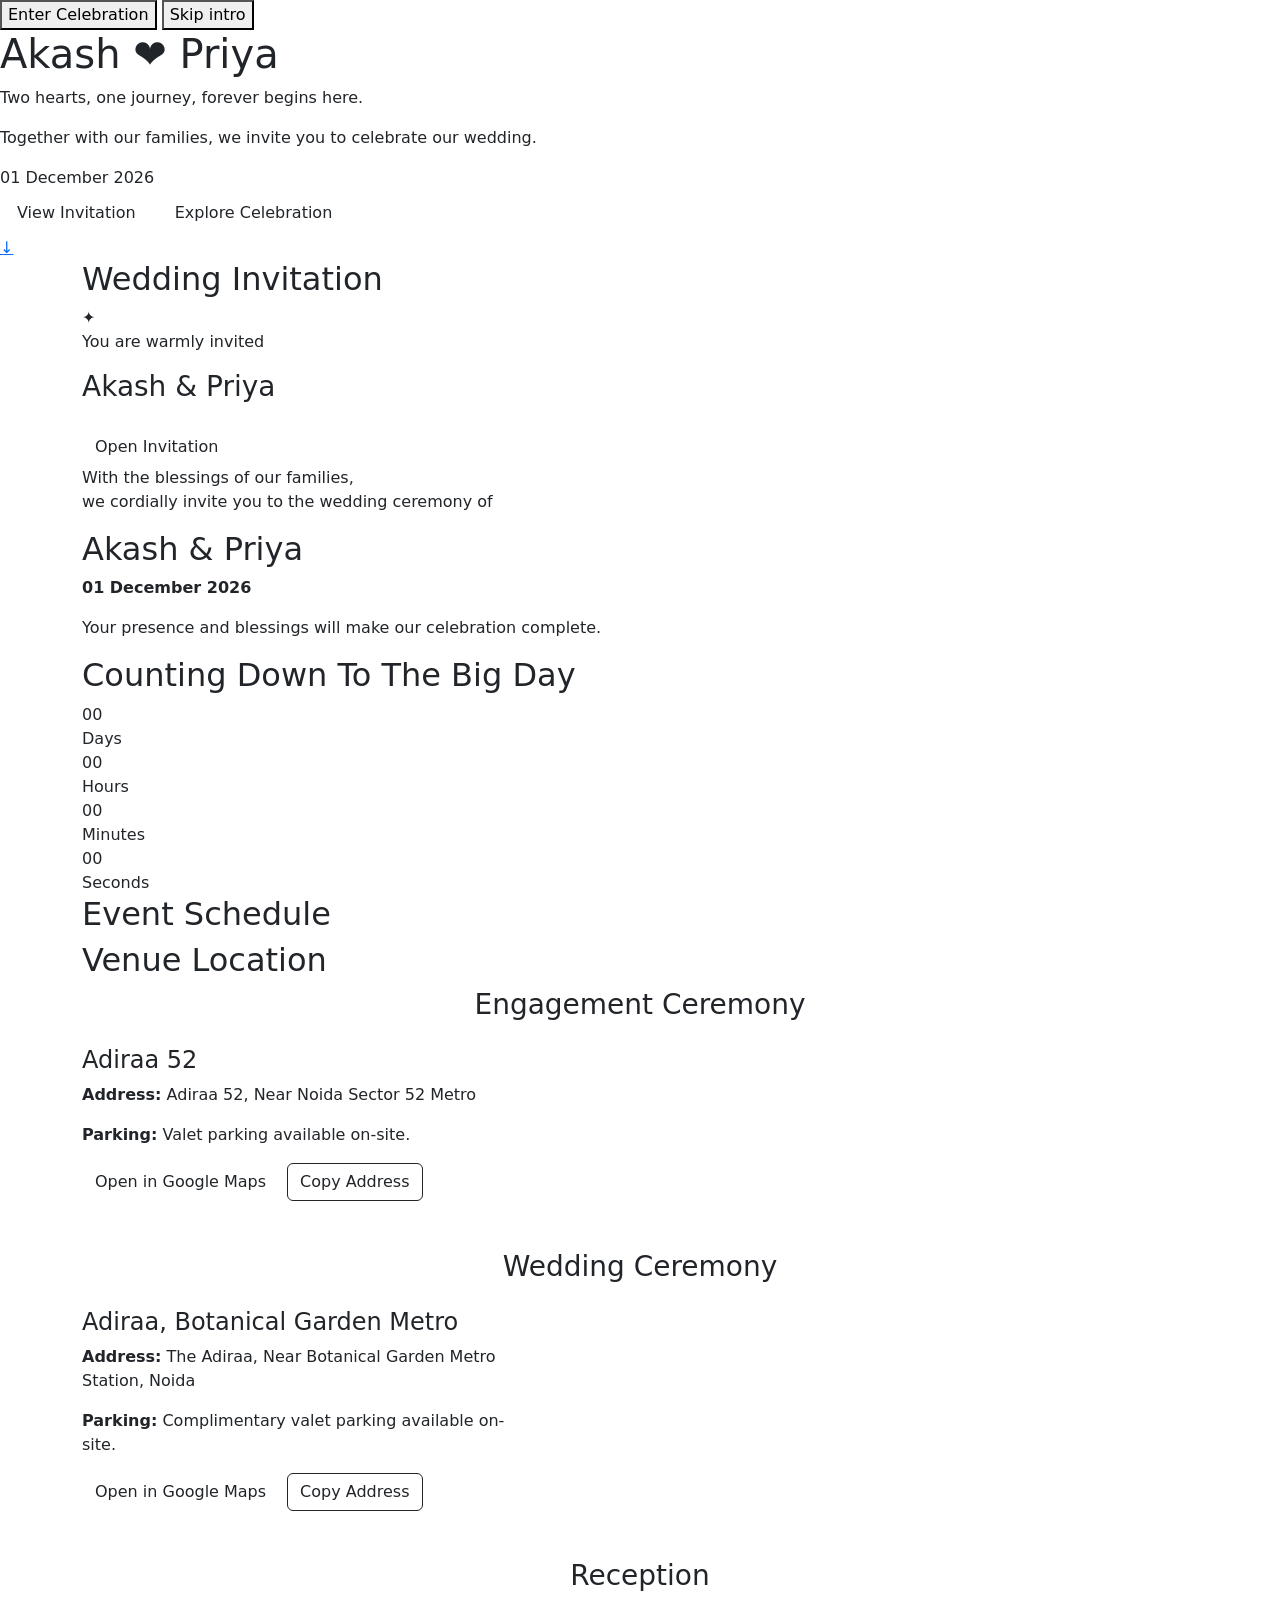
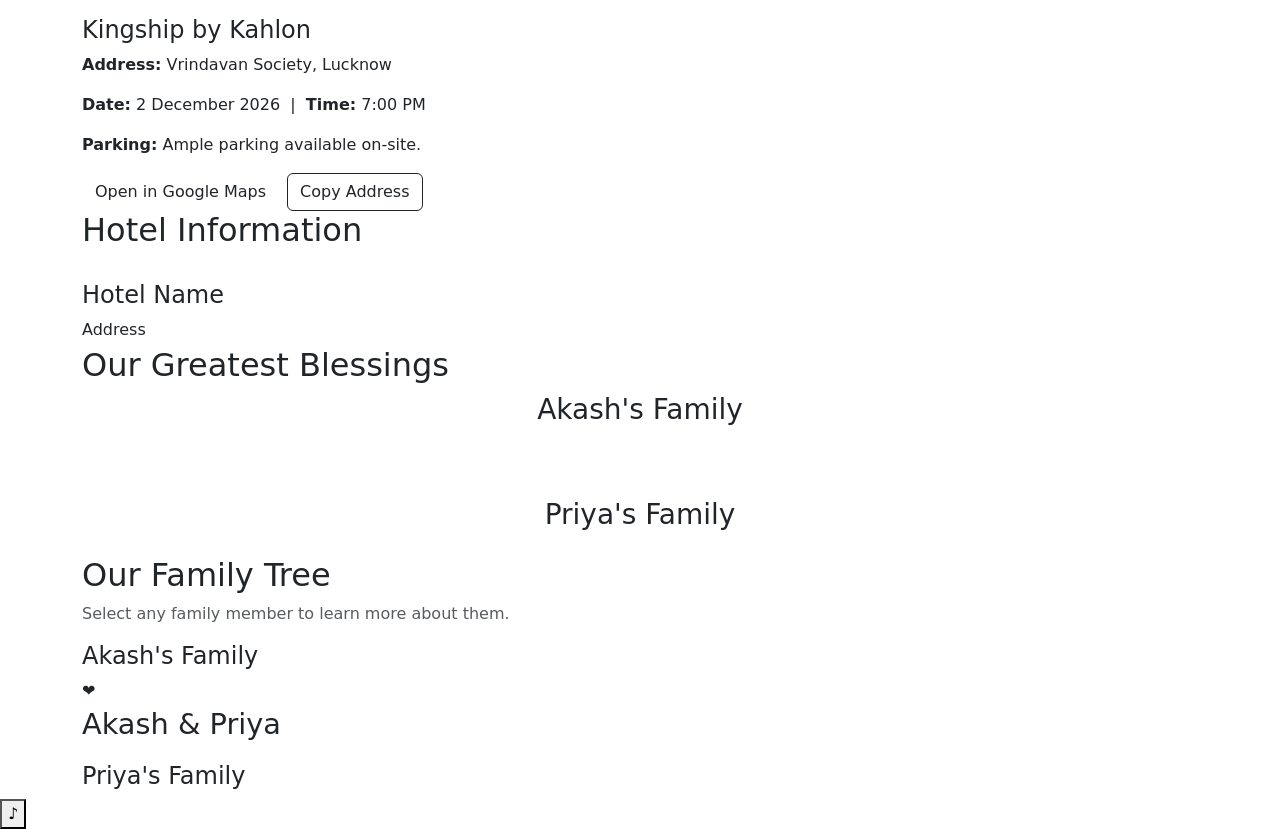
==== src/main/resources/templates/index.html @ e8a9f4a1 "Initial commit~" ====
<!DOCTYPE html>
<html lang="en" xmlns:th="http://www.thymeleaf.org">
<head>
    <meta charset="UTF-8">
    <meta name="viewport" content="width=device-width, initial-scale=1.0">
    <title>Akash &amp; Priya | Wedding Celebration</title>

    <!-- Preload the two above-the-fold images (Om splash + moonlight hero) -->
    <link rel="preload" as="image" th:href="@{/images/om-background.png}">
    <link rel="preload" as="image" th:href="@{/images/couple/moonlight-phera.jpg}">

    <link rel="stylesheet" href="https://cdn.jsdelivr.net/npm/bootstrap@5.3.3/dist/css/bootstrap.min.css">
    <link rel="stylesheet" th:href="@{/css/style.css}">
    <link rel="stylesheet" th:href="@{/css/animations.css}">
</head>
<body>

<!-- ===================== OM OPENING SPLASH ===================== -->
<!-- Full-screen intro. Decorative layers are aria-hidden; the actions are real buttons. -->
<div id="omSplash" class="om-splash" role="dialog" aria-label="Welcome to Akash and Priya's wedding celebration">
    <div class="om-splash-bg" aria-hidden="true"></div>
    <div class="om-splash-glow" aria-hidden="true"></div>
    <div class="om-particles" aria-hidden="true"></div>
    <div class="om-splash-actions">
        <button type="button" id="enterCelebrationBtn" class="btn-enter-celebration">Enter Celebration</button>
        <button type="button" id="skipIntroBtn" class="btn-skip-intro" aria-label="Skip introduction and go to the main page">Skip intro</button>
    </div>
</div>

<!-- ===================== NAVBAR ===================== -->
<nav th:replace="~{fragments/navbar :: navbar}"></nav>

<!-- ===================== 1. HERO (Moonlight Phera) ===================== -->
<section id="hero" class="hero-section">
    <div class="hero-bg" aria-hidden="true"></div>
    <div class="hero-om" aria-hidden="true"></div>
    <div class="stars-container" id="starsContainer" aria-hidden="true"></div>
    <div class="hero-content">
        <h1 class="couple-names name-reveal">Akash <span class="heart-inline">&#10084;&#65039;</span> Priya</h1>
        <p class="tagline name-reveal" style="animation-delay:0.5s;">Two hearts, one journey, forever begins here.</p>
        <p class="invite-text name-reveal" style="animation-delay:0.7s;">Together with our families, we invite you to celebrate our wedding.</p>
        <div class="wedding-date-badge name-reveal" style="animation-delay:0.9s;" th:if="${weddingDateDisplay != null}">
            <span th:text="${#temporals.format(weddingDateDisplay, 'dd MMMM yyyy')}">01 December 2026</span>
        </div>
        <div class="name-reveal" style="animation-delay:1.1s;">
            <a href="#invitation" class="btn btn-gold m-1">View Invitation</a>
            <a href="#events" class="btn btn-outline-gold m-1">Explore Celebration</a>
        </div>
        <a href="#invitation" class="hero-scroll-indicator name-reveal" style="animation-delay:1.3s;" aria-label="Scroll to explore">
            <span aria-hidden="true">&#8595;</span>
        </a>
    </div>
</section>

<!-- ===================== 2. INVITATION (luxury reveal) ===================== -->
<section id="invitation" class="section">
    <div class="container">
        <div class="section-title" data-reveal="fade-up">
            <h2>Wedding Invitation</h2>
        </div>

        <div id="invitationWrapper" class="invitation-wrapper" data-reveal="fade-up">
            <!-- Cover (shown only when JS seals the card) -->
            <div class="invitation-cover">
                <div class="invitation-seal" aria-hidden="true">&#10022;</div>
                <p>You are warmly invited</p>
                <h3 class="invitation-cover-title">Akash &amp; Priya</h3>
                <button type="button" id="openInvitationBtn" class="btn btn-gold mt-3">Open Invitation</button>
            </div>

            <!-- Actual invitation content: real, selectable text; visible if JS is disabled -->
            <div class="invitation-content">
                <div class="invitation-card">
                    <p>With the blessings of our families,<br>we cordially invite you to the wedding ceremony of</p>
                    <h2 class="couple-names">Akash &amp; Priya</h2>
                    <p th:if="${weddingDateDisplay != null}">
                        <strong th:text="${#temporals.format(weddingDateDisplay, 'dd MMMM yyyy')}">01 December 2026</strong>
                    </p>
                    <p>Your presence and blessings will make our celebration complete.</p>
                </div>
            </div>
        </div>
    </div>
</section>

<!-- ===================== 3. COUNTDOWN (premium glass) ===================== -->
<section id="countdown" class="section countdown-section">
    <div class="container">
        <div class="section-title" data-reveal="fade-up">
            <h2>Counting Down To The Big Day</h2>
        </div>

        <div id="countdownTimer" th:attr="data-wedding-date=${weddingDateIso}" class="countdown-glass" data-reveal="scale">
            <div class="countdown-unit">
                <div class="countdown-digit-wrap"><span class="countdown-digit" id="cd-days">00</span></div>
                <div class="countdown-label">Days</div>
            </div>
            <div class="countdown-unit">
                <div class="countdown-digit-wrap"><span class="countdown-digit" id="cd-hours">00</span></div>
                <div class="countdown-label">Hours</div>
            </div>
            <div class="countdown-unit">
                <div class="countdown-digit-wrap"><span class="countdown-digit" id="cd-minutes">00</span></div>
                <div class="countdown-label">Minutes</div>
            </div>
            <div class="countdown-unit">
                <div class="countdown-digit-wrap"><span class="countdown-digit" id="cd-seconds">00</span></div>
                <div class="countdown-label">Seconds</div>
            </div>
        </div>
        <p id="countdownComplete" class="countdown-complete-msg" hidden></p>
    </div>
</section>

<!-- ===================== 4. EVENT SCHEDULE ===================== -->
<section id="events" class="section section-alt">
    <div class="container">
        <div class="section-title" data-reveal="fade-up">
            <h2>Event Schedule</h2>
        </div>
        <div class="row g-4">
            <div class="col-md-6 col-lg-3" th:each="event, iter : ${events}"
                 data-reveal="fade-up" th:attr="data-reveal-delay=${iter.index % 4 + 1}">
                <div th:replace="~{fragments/event-card :: event-card(${event})}"></div>
            </div>
        </div>
    </div>
</section>

<!-- ===================== 5. VENUE ===================== -->
<section id="venue" class="section">
    <div class="container">
        <div class="section-title" data-reveal="fade-up">
            <h2>Venue Location</h2>
        </div>

        <h3 class="text-center mb-4" style="color: var(--color-dusty-rose);">Engagement Ceremony</h3>
        <div class="row align-items-center g-4 mb-5">
            <div class="col-md-5" data-reveal="fade-right">
                <h4>Adiraa 52</h4>
                <p><strong>Address:</strong> Adiraa 52, Near Noida Sector 52 Metro</p>
                <p><strong>Parking:</strong> Valet parking available on-site.</p>
                <div class="d-flex gap-2 flex-wrap mt-3">
                    <a href="https://maps.google.com/?q=Adiraa+52+Noida+Sector+52+Metro" target="_blank" class="btn btn-gold">Open in Google Maps</a>
                    <button type="button" class="btn btn-outline-gold" style="color: var(--color-maroon); border-color: var(--color-gold);"
                            onclick="navigator.clipboard.writeText('Adiraa 52, Noida Sector 52 Metro'); this.textContent='Address Copied!'">
                        Copy Address
                    </button>
                </div>
            </div>
            <div class="col-md-7" data-reveal="fade-left">
                <iframe class="map-frame" title="Map to Adiraa 52 engagement venue"
                        src="https://www.google.com/maps?q=Adiraa+52+Noida+Sector+52+Metro&output=embed"
                        loading="lazy" referrerpolicy="no-referrer-when-downgrade"></iframe>
            </div>
        </div>

        <h3 class="text-center mb-4" style="color: var(--color-dusty-rose);">Wedding Ceremony</h3>
        <div class="row align-items-center g-4 mb-5">
            <div class="col-md-5" data-reveal="fade-right">
                <h4>Adiraa, Botanical Garden Metro</h4>
                <p><strong>Address:</strong> The Adiraa, Near Botanical Garden Metro Station, Noida</p>
                <p><strong>Parking:</strong> Complimentary valet parking available on-site.</p>
                <div class="d-flex gap-2 flex-wrap mt-3">
                    <a href="https://maps.google.com/?q=Adiraa+Botanical+Garden+Metro" target="_blank" class="btn btn-gold">Open in Google Maps</a>
                    <button type="button" class="btn btn-outline-gold" style="color: var(--color-maroon); border-color: var(--color-gold);"
                            onclick="navigator.clipboard.writeText('Adiraa, Near Botanical Garden Metro Station, Noida'); this.textContent='Address Copied!'">
                        Copy Address
                    </button>
                </div>
            </div>
            <div class="col-md-7" data-reveal="fade-left">
                <iframe class="map-frame" title="Map to Adiraa wedding venue near Botanical Garden Metro"
                        src="https://www.google.com/maps?q=Botanical+Garden+Metro+Station+Noida&output=embed"
                        loading="lazy" referrerpolicy="no-referrer-when-downgrade"></iframe>
            </div>
        </div>

        <h3 class="text-center mb-4" style="color: var(--color-dusty-rose);">Reception</h3>
        <div class="row align-items-center g-4">
            <div class="col-md-5" data-reveal="fade-right">
                <h4>Kingship by Kahlon</h4>
                <p><strong>Address:</strong> Vrindavan Society, Lucknow</p>
                <p><strong>Date:</strong> 2 December 2026 &nbsp;|&nbsp; <strong>Time:</strong> 7:00 PM</p>
                <p><strong>Parking:</strong> Ample parking available on-site.</p>
                <div class="d-flex gap-2 flex-wrap mt-3">
                    <a href="https://maps.google.com/?q=Kingship+by+Kahlon+Vrindavan+Society+Lucknow" target="_blank" class="btn btn-gold">Open in Google Maps</a>
                    <button type="button" class="btn btn-outline-gold" style="color: var(--color-maroon); border-color: var(--color-gold);"
                            onclick="navigator.clipboard.writeText('Kingship by Kahlon, Vrindavan Society, Lucknow'); this.textContent='Address Copied!'">
                        Copy Address
                    </button>
                </div>
            </div>
            <div class="col-md-7" data-reveal="fade-left">
                <iframe class="map-frame" title="Map to Kingship by Kahlon reception venue"
                        src="https://www.google.com/maps?q=Kingship+by+Kahlon+Vrindavan+Society+Lucknow&output=embed"
                        loading="lazy" referrerpolicy="no-referrer-when-downgrade"></iframe>
            </div>
        </div>
    </div>
</section>



<!-- ===================== 6. HOTEL INFORMATION ===================== -->
<section id="stay" class="section section-alt">
    <div class="container">
        <div class="section-title" data-reveal="fade-up">
            <h2>Hotel Information</h2>
        </div>
        <div class="row g-4">
            <div class="col-md-6 col-lg-4" th:each="hotel, iter : ${hotels}"
                 data-reveal="fade-up" th:attr="data-reveal-delay=${iter.index % 3 + 1}">
                <div class="wedding-card">
                    <div class="event-card-img-wrap">
                        <img th:src="@{'/images/events/' + ${hotel.imageName}}" th:alt="${hotel.name}" loading="lazy"
                             onerror="this.src='https://placehold.co/400x250/c9a227/3b2a20?text=Hotel'"/>
                    </div>
                    <div class="card-body">
                        <h4 th:text="${hotel.name}">Hotel Name</h4>
                        <p class="mb-1" th:text="${hotel.address}">Address</p>
                    </div>
                </div>
            </div>
        </div>
    </div>
</section>

<!-- ===================== 7. FAMILY INTRODUCTION (Our Greatest Blessings) ===================== -->
<section id="family" class="section">
    <div class="container">
        <div class="section-title" data-reveal="fade-up">
            <h2>Our Greatest Blessings</h2>
        </div>
        <h3 class="text-center mb-4" style="color: var(--color-dusty-rose);">Akash's Family</h3>
        <div class="row g-3 mb-5">
            <div th:each="member, iter : ${akashFamilyIntro}" class="col-6 col-md-4 col-lg-3"
                 data-reveal="scale" th:attr="data-reveal-delay=${iter.index % 4 + 1}">
                <div th:replace="~{fragments/family-card :: family-card(${member})}"></div>
            </div>
        </div>
        <h3 class="text-center mb-4" style="color: var(--color-dusty-rose);">Priya's Family</h3>
        <div class="row g-3">
            <div th:each="member, iter : ${priyaFamilyIntro}" class="col-6 col-md-4 col-lg-3"
                 data-reveal="scale" th:attr="data-reveal-delay=${iter.index % 4 + 1}">
                <div th:replace="~{fragments/family-card :: family-card(${member})}"></div>
            </div>
        </div>
    </div>
</section>

<!-- ===================== 8. INTERACTIVE FAMILY TREE ===================== -->
<section id="family-tree" class="section section-alt">
    <div class="container">
        <div class="section-title" data-reveal="fade-up">
            <h2>Our Family Tree</h2>
            <p class="text-muted">Select any family member to learn more about them.</p>
        </div>
        <div class="family-tree-container" data-reveal="fade-up">
            <div class="family-tree-side">
                <h4>Akash's Family</h4>
                <div th:each="root : ${akashFamilyTree}">
                    <div th:insert="~{fragments/family-tree-node :: renderNode(${root})}"></div>
                </div>
            </div>
            <div class="couple-center-node">
                <div class="heart" aria-hidden="true">&#10084;&#65039;</div>
                <p class="script-font" style="font-size: 1.8rem; color: var(--color-maroon);">Akash &amp; Priya</p>
            </div>
            <div class="family-tree-side">
                <h4>Priya's Family</h4>
                <div th:each="root : ${priyaFamilyTree}">
                    <div th:insert="~{fragments/family-tree-node :: renderNode(${root})}"></div>
                </div>
            </div>
        </div>
    </div>
</section>


<!-- Family member modal (populated via JS on tree node activation) -->
<div class="modal fade" id="familyMemberModal" tabindex="-1" aria-labelledby="familyModalName" aria-hidden="true">
    <div class="modal-dialog modal-dialog-centered">
        <div class="modal-content" style="border: 2px solid var(--color-gold); border-radius: 14px;">
            <div class="modal-header" style="border-bottom: 1px solid var(--color-gold);">
                <h5 class="modal-title" id="familyModalName">Name</h5>
                <button type="button" class="btn-close" data-bs-dismiss="modal" aria-label="Close family member details"></button>
            </div>
            <div class="modal-body text-center">
                <img id="familyModalPhoto" src="" alt="Family member photo" style="width: 120px; height: 120px; object-fit: cover; border-radius: 50%; border: 3px solid var(--color-gold); margin-bottom: 15px;">
                <p class="mb-1"><strong>Relationship:</strong> <span id="familyModalRelationship"></span></p>
                <p class="mb-1"><strong>Side:</strong> <span id="familyModalSide"></span></p>
                <p id="familyModalDescription"></p>
            </div>
        </div>
    </div>
</div>

<!-- ===================== 9. PHOTO GALLERY ===================== -->
<!-- TODO: Gallery section temporarily hidden, re-enable later -->
<section id="gallery" class="section" style="display:none;">
    <div class="container">
        <div class="section-title" data-reveal="fade-up">
            <h2>Photo Gallery / Our Moments</h2>
        </div>
        <div class="text-center" data-reveal="fade-up">
            <button class="gallery-filter-btn active" data-category="all">All</button>
            <button class="gallery-filter-btn" data-category="Our Story">Our Story</button>
            <button class="gallery-filter-btn" data-category="Family">Family</button>
            <button class="gallery-filter-btn" data-category="Wedding Moments">Wedding Moments</button>
        </div>
        <div class="gallery-grid">
            <div class="gallery-item" th:each="img : ${galleryImages}" th:attr="data-category=${img.category}"
                 data-reveal="fade-up">
                <img th:src="${img.imagePath}" th:alt="${img.caption}" th:attr="data-caption=${img.caption}" loading="lazy"
                     onerror="this.src='https://placehold.co/400x300/6b0f1a/f8f1e2?text=Photo'"/>
            </div>
        </div>
    </div>
</section>

<!-- Gallery lightbox modal -->
<div class="modal fade" id="galleryLightboxModal" tabindex="-1" aria-label="Enlarged photo" aria-hidden="true">
    <div class="modal-dialog modal-dialog-centered modal-lg">
        <div class="modal-content" style="background: transparent; border: none;">
            <img id="lightboxImage" src="" alt="Enlarged gallery photo" style="width: 100%; border-radius: 10px;">
            <p id="lightboxCaption" class="text-center mt-2" style="color: var(--color-ivory);"></p>
        </div>
    </div>
</div>

<!-- ===================== 10. MEMORY WALL ===================== -->
<!-- TODO: Memory Wall section temporarily hidden, re-enable later -->
<section id="memory-wall" class="section section-alt" style="display:none;">
    <div class="container">
        <div class="section-title" data-reveal="fade-up">
            <h2>Memory Wall</h2>
            <p class="text-muted">Leave your wishes and photos for Akash &amp; Priya.</p>
        </div>

        <div th:if="${memorySuccess}" class="alert alert-success memory-form" th:text="${memorySuccess}"></div>
        <div th:if="${memoryError}" class="alert alert-danger memory-form" th:text="${memoryError}"></div>

        <form class="memory-form" data-reveal="fade-up" th:action="@{/memory-wall/submit}" method="post" enctype="multipart/form-data">
            <div class="mb-3">
                <label class="form-label" for="mw-guestName">Guest Name</label>
                <input type="text" class="form-control" id="mw-guestName" name="guestName" required>
            </div>
            <div class="mb-3">
                <label class="form-label" for="mw-relationship">Relationship</label>
                <input type="text" class="form-control" id="mw-relationship" name="relationship" placeholder="e.g. College Friend">
            </div>
            <div class="mb-3">
                <label class="form-label" for="mw-message">Message</label>
                <textarea class="form-control" id="mw-message" name="message" rows="4" required></textarea>
            </div>
            <div class="mb-3" style="display:none;"> <!-- TODO: file upload temporarily hidden, re-enable later -->
                <label class="form-label" for="mw-file">Upload Photo (optional, max 10MB)</label>
                <input type="file" class="form-control" id="mw-file" name="file" accept="image/jpeg,image/png,image/webp">
            </div>
            <button type="submit" class="btn btn-gold w-100">Submit Memory</button>
        </form>

        <div class="row">
            <div class="col-md-6" th:each="post : ${memoryPosts}">
                <div th:replace="~{fragments/memory-card :: memory-card(${post})}"></div>
            </div>
            <p class="text-center text-muted" th:if="${#lists.isEmpty(memoryPosts)}">No memories yet. Be the first to share!</p>
        </div>
    </div>
</section>

<!-- ===================== 11. FOOTER ===================== -->
<footer th:replace="~{fragments/footer :: footer}"></footer>

<!-- ===================== OPTIONAL MUSIC (only if the audio file exists) ===================== -->
<th:block th:if="${musicAvailable}">
    <audio id="bgMusic" th:src="@{/audio/wedding-instrumental.mp3}" loop preload="none"></audio>
    <button type="button" id="musicToggle" class="music-toggle-btn" aria-pressed="false" aria-label="Play music">
        <span class="music-icon" aria-hidden="true">&#9834;</span>
    </button>
</th:block>

<script src="https://cdn.jsdelivr.net/npm/bootstrap@5.3.3/dist/js/bootstrap.bundle.min.js"></script>
<script th:src="@{/js/intro.js}" defer></script>
<script th:src="@{/js/animations.js}" defer></script>
<script th:src="@{/js/countdown.js}" defer></script>
<script th:src="@{/js/family-tree.js}" defer></script>
<script th:src="@{/js/gallery.js}" defer></script>
</body>
</html>
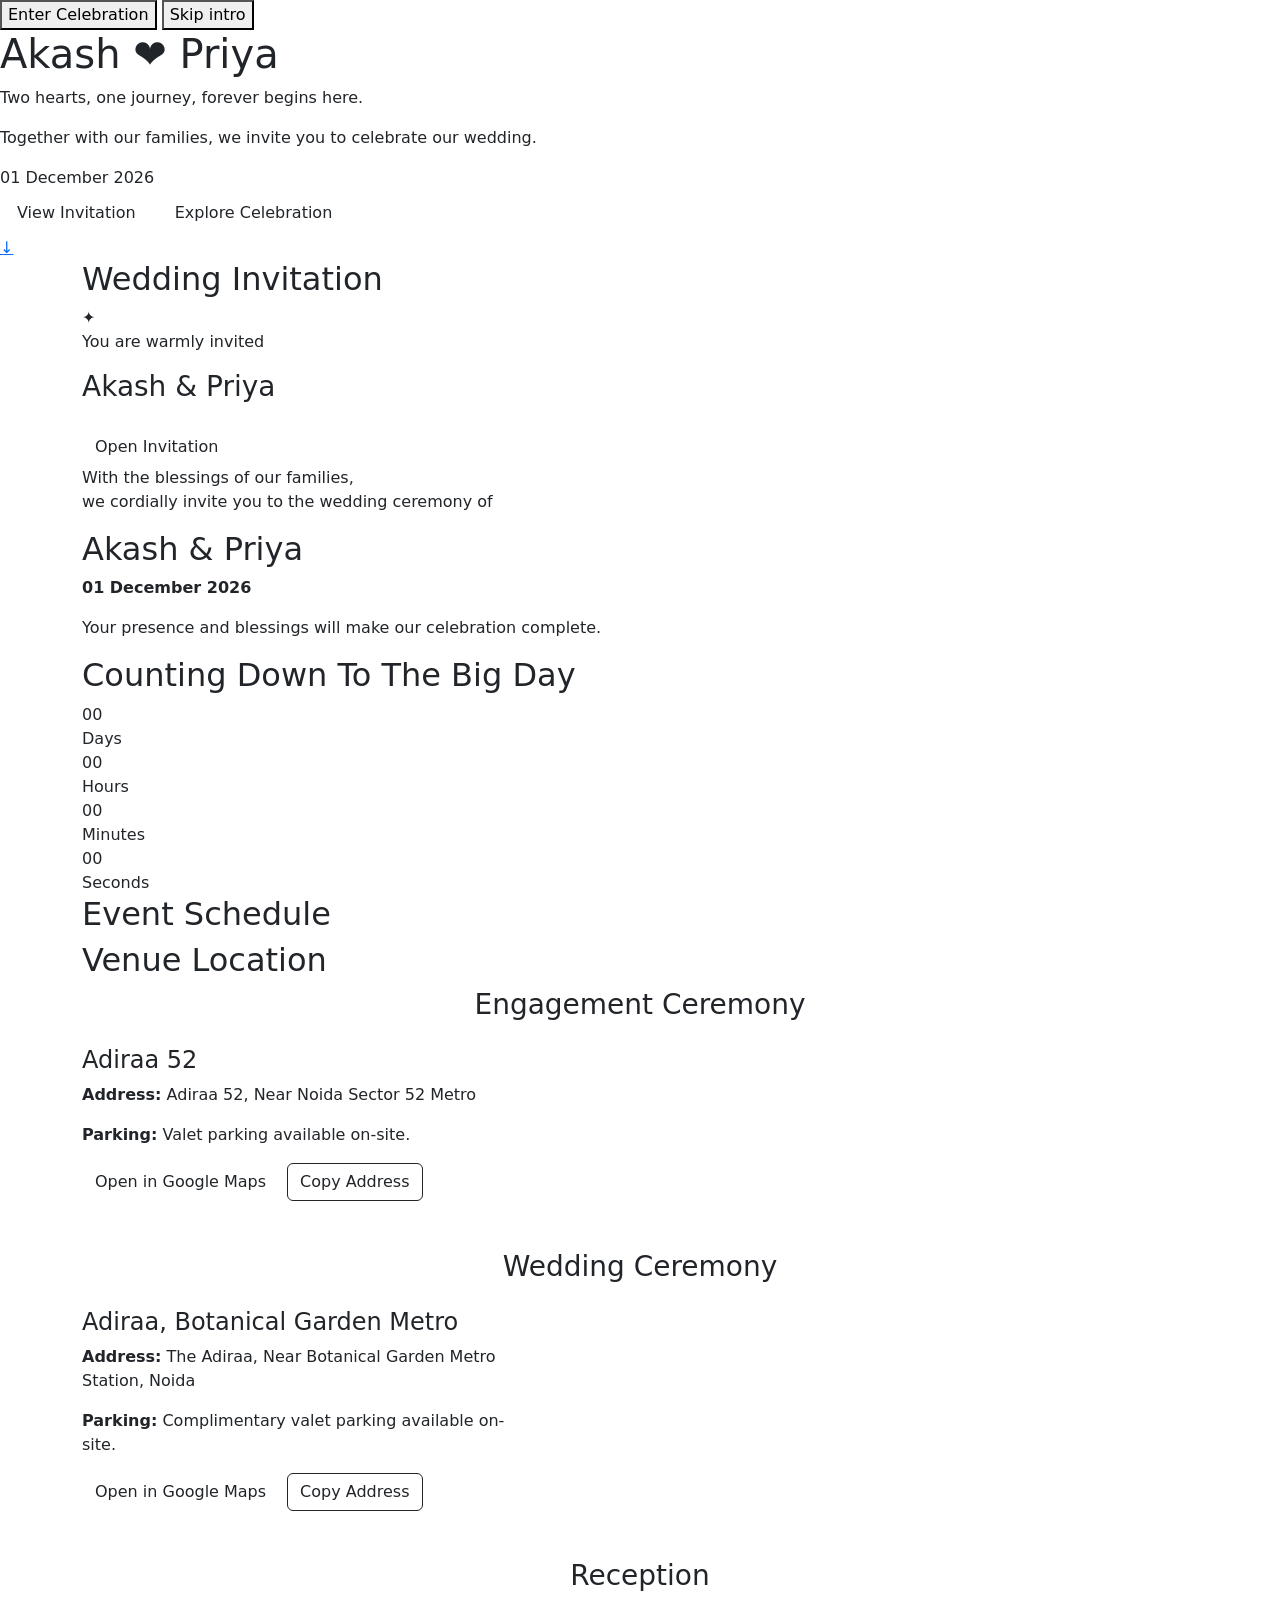
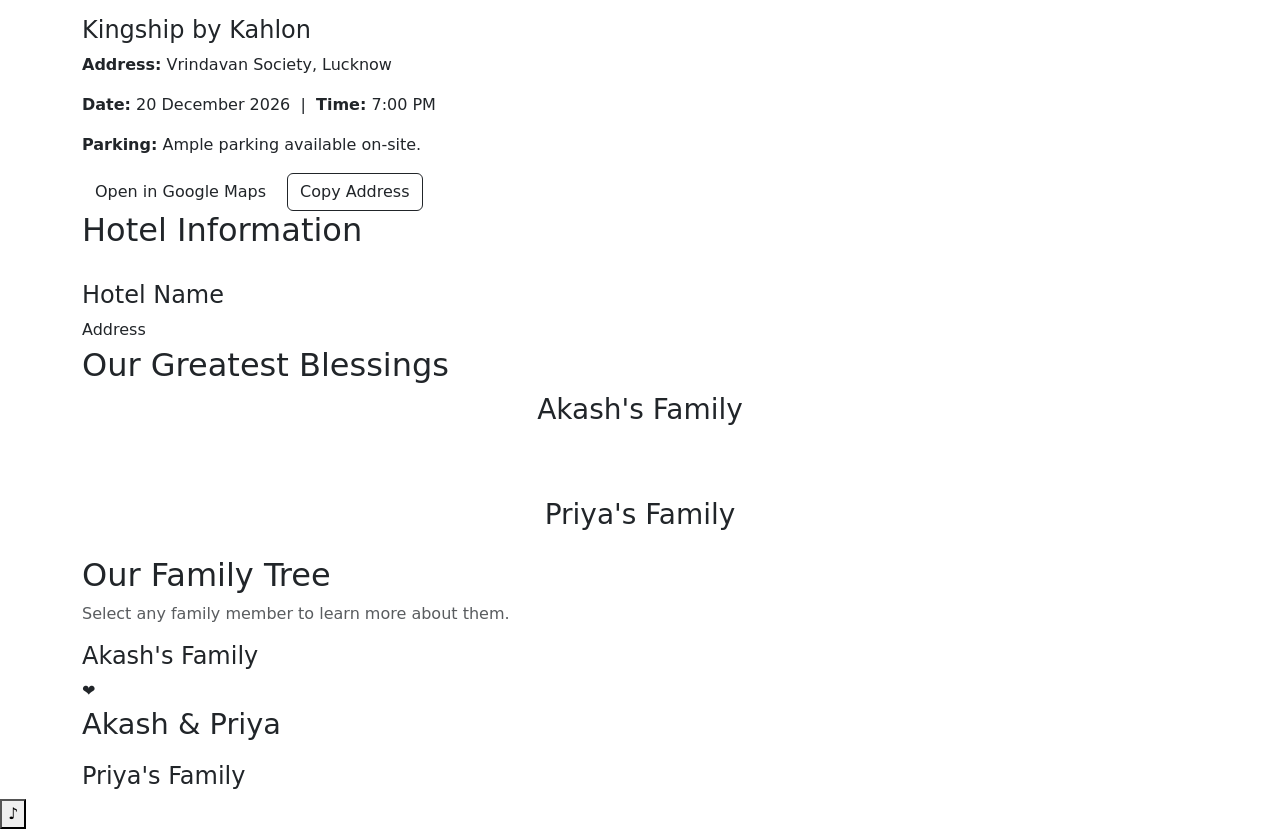
==== commit 543deaf0: "Update index.html" ====
--- a/src/main/resources/templates/index.html
+++ b/src/main/resources/templates/index.html
@@ -181,7 +181,7 @@
             <div class="col-md-5" data-reveal="fade-right">
                 <h4>Kingship by Kahlon</h4>
                 <p><strong>Address:</strong> Vrindavan Society, Lucknow</p>
-                <p><strong>Date:</strong> 2 December 2026 &nbsp;|&nbsp; <strong>Time:</strong> 7:00 PM</p>
+                <p><strong>Date:</strong> 20 December 2026 &nbsp;|&nbsp; <strong>Time:</strong> 7:00 PM</p>
                 <p><strong>Parking:</strong> Ample parking available on-site.</p>
                 <div class="d-flex gap-2 flex-wrap mt-3">
                     <a href="https://maps.google.com/?q=Kingship+by+Kahlon+Vrindavan+Society+Lucknow" target="_blank" class="btn btn-gold">Open in Google Maps</a>
